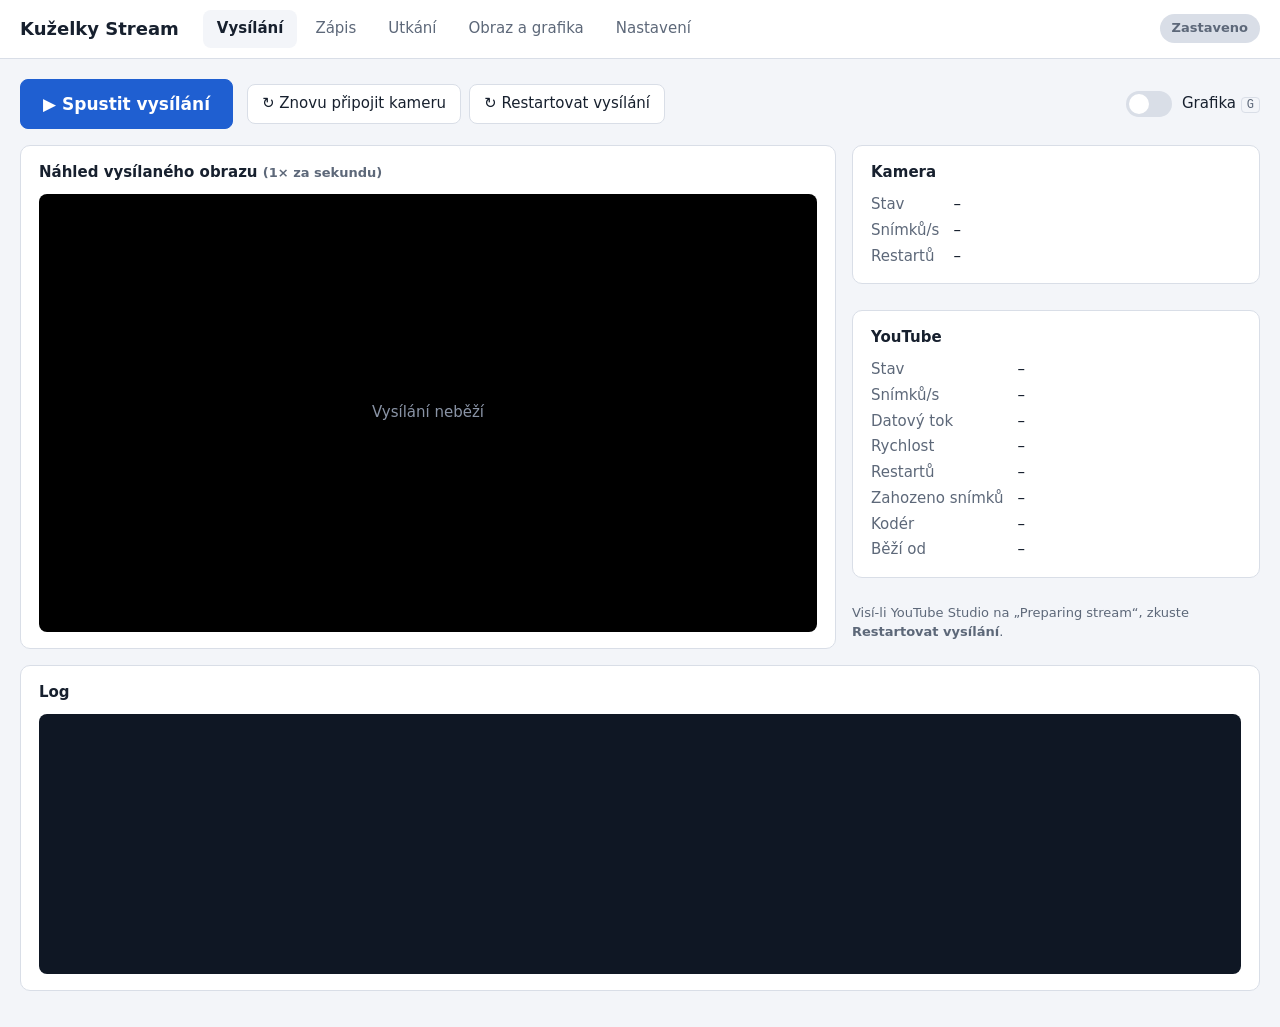
==== internal/web/static/index.html @ aa75dd11 "Mazání utkání a týmů, webkamera jako zdroj obrazu, verze 1.1.0 - Utkání: tlačítka Smazat u uložených" ====
<!doctype html>
<html lang="cs">
<head>
<meta charset="utf-8">
<meta name="viewport" content="width=device-width, initial-scale=1">
<title>Kuželky Stream</title>
<link rel="stylesheet" href="style.css">
</head>
<body>
<header class="top">
  <div class="brand">Kuželky Stream <span id="ver" class="small muted"></span></div>
  <nav class="tabs" role="tablist">
    <button role="tab" data-tab="vysilani" class="active">Vysílání</button>
    <button role="tab" data-tab="zapis">Zápis</button>
    <button role="tab" data-tab="utkani">Utkání</button>
    <button role="tab" data-tab="obraz">Obraz a grafika</button>
    <button role="tab" data-tab="nastaveni">Nastavení</button>
  </nav>
  <div id="pill" class="pill off">Zastaveno</div>
</header>

<main>
  <!-- ============================================================ VYSÍLÁNÍ -->
  <section id="tab-vysilani" class="tab active">
    <div class="controls">
      <button id="btnStart" class="big primary">▶ Spustit vysílání</button>
      <button id="btnStop" class="big danger" hidden>■ Zastavit vysílání</button>
      <div class="ctl-group">
        <button id="btnRestartCam" title="Znovu se připojí ke kameře. YouTube se nepřeruší, divák chvíli vidí náhradní obraz.">↻ Znovu připojit kameru</button>
        <button id="btnRestartOut" title="Ukončí a znovu naváže spojení s YouTube. Krátký výpadek.">↻ Restartovat vysílání</button>
      </div>
      <label class="switch" title="Klávesová zkratka: G">
        <input type="checkbox" id="chkOverlay">
        <span class="slider"></span>
        <span class="switch-label">Grafika <kbd>G</kbd></span>
      </label>
    </div>
    <div id="msg" class="msg" hidden></div>

    <div class="grid">
      <div class="card preview-card">
        <h2>Náhled vysílaného obrazu <span class="muted small">(1× za sekundu)</span></h2>
        <div class="preview">
          <img id="preview" alt="" hidden>
          <div id="previewEmpty" class="preview-empty">Vysílání neběží</div>
          <div id="slateBadge" class="slate-badge" hidden>Divák vidí náhradní obraz – kamera je nedostupná</div>
        </div>
      </div>
      <div class="stack">
        <div class="card">
          <h2>Kamera</h2>
          <dl class="kv">
            <dt>Stav</dt><dd id="camState">–</dd>
            <dt>Snímků/s</dt><dd id="camFps">–</dd>
            <dt>Restartů</dt><dd id="camRestarts">–</dd>
          </dl>
          <p id="camErr" class="err small" hidden></p>
        </div>
        <div class="card">
          <h2 id="outTitle">YouTube</h2>
          <dl class="kv">
            <dt>Stav</dt><dd id="outState">–</dd>
            <dt>Snímků/s</dt><dd id="outFps">–</dd>
            <dt>Datový tok</dt><dd id="outBitrate">–</dd>
            <dt>Rychlost</dt><dd id="outSpeed">–</dd>
            <dt>Restartů</dt><dd id="outRestarts">–</dd>
            <dt>Zahozeno snímků</dt><dd id="outDropped">–</dd>
            <dt>Kodér</dt><dd id="outEncoder">–</dd>
            <dt>Běží od</dt><dd id="outSince">–</dd>
          </dl>
          <p id="outErr" class="err small" hidden></p>
        </div>
        <div class="card" id="ytCard" hidden>
          <h2>Přenos na YouTube</h2>
          <p id="ytTitle" class="yt-title"></p>
          <div class="row actions">
            <a id="ytLink" target="_blank" rel="noopener"></a>
            <button type="button" id="btnCopyLink" class="small-btn">Kopírovat odkaz</button>
          </div>
          <dl class="kv">
            <dt>Stav přenosu</dt><dd id="ytLife">–</dd>
            <dt>Příjem videa</dt><dd id="ytHealth">–</dd>
            <dt>Viditelnost</dt><dd id="ytPrivacy">–</dd>
            <dt>Kanál</dt><dd id="ytChannel">–</dd>
          </dl>
          <ul id="ytIssues" class="err small" hidden></ul>
          <p id="ytErr" class="err small" hidden></p>
          <button type="button" id="btnEndBroadcast" class="danger-outline">Ukončit přenos utkání</button>
          <p class="hint small">Zastavení vysílání přenos neukončí – po novém spuštění pokračuje na stejné adrese.
            <b>Ukončit přenos utkání</b> ho na YouTube uzavře a další spuštění založí nový.</p>
        </div>
        <p class="hint small" id="keyHint">Visí-li YouTube Studio na „Preparing stream“, zkuste <b>Restartovat vysílání</b>.</p>
      </div>
    </div>

    <div class="card">
      <h2>Log</h2>
      <pre id="log" class="log"></pre>
    </div>
  </section>

  <!-- ============================================================ ZÁPIS / UTKÁNÍ (krok 3) -->
  <section id="tab-zapis" class="tab">
    <div id="zNoMatch" class="card placeholder" hidden>
      <h2>Není otevřené žádné utkání</h2>
      <p>Založte ho na záložce <a href="#utkani" data-goto="utkani">Utkání</a>.</p>
    </div>
    <div id="zMatch" hidden>
      <div class="scorehead card">
        <div class="sh-team" id="zHome"></div>
        <div class="sh-score"><span id="zPts"></span><small id="zPins"></small></div>
        <div class="sh-team right" id="zAway"></div>
      </div>

      <div class="controls">
        <div class="seg" id="zParts" role="group" aria-label="Část utkání"></div>
        <button id="btnUndo" title="Ctrl+Z">↶ Zpět</button>
        <span id="zCloud" class="small muted"></span>
        <label class="switch" title="Klávesová zkratka: G (mimo políčka)">
          <input type="checkbox" id="chkOverlay2">
          <span class="slider"></span>
          <span class="switch-label">Grafika</span>
        </label>
      </div>

      <div class="card">
        <h2>Co ukazuje grafika</h2>
        <div class="row actions">
          <div class="seg" id="zModes">
            <button data-mode="utkani">Lišta se skóre</button>
            <button data-mode="zprava">Lišta + zpráva</button>
            <button data-mode="vysledek">Tabulka všech soubojů</button>
          </div>
          <input id="zMessage" placeholder="Text zprávy, např. Přestávka" list="msgPresets">
          <datalist id="msgPresets">
            <option value="Přestávka"><option value="Rozcvičení"><option value="Konec 1. části">
            <option value="Konec 2. části"><option value="Konec utkání"><option value="Technická přestávka">
          </datalist>
          <button id="btnMsg">Zobrazit zprávu</button>
        </div>
      </div>

      <div id="zDuels"></div>
      <p class="hint small">Po každé dráze zapište součty hráčů (Enter skočí na další políčko). Sloupec <b>Průběžně</b>
        je nepovinný stav rozehrané dráhy – zobrazí se oranžově a po zapsání dráhy se sám smaže. Body se počítají samy.</p>

      <div class="card">
        <h2>Náhled grafiky</h2>
        <div class="preview gfx-preview"><img id="gfxPreview" alt=""></div>
      </div>
    </div>
  </section>

  <section id="tab-utkani" class="tab">
    <form id="matchForm" class="card" autocomplete="off">
      <h2 id="mfTitle">Nové utkání</h2>
      <div class="row">
        <label class="narrow">Datum <input type="date" name="datum"></label>
        <label>Soutěž <input name="soutez" placeholder="1. KLM"></label>
        <label class="narrow">Kolo <input name="kolo" placeholder="9"></label>
        <label>Místo <input name="misto"></label>
      </div>
      <datalist id="teamList"></datalist>
      <div class="teams">
        <fieldset>
          <legend>Domácí</legend>
          <label>Název týmu <input name="domaci.nazev" list="teamList" required></label>
          <label>Zkratka do grafiky <input name="domaci.zkratka" placeholder="např. Kutná Hora"></label>
        </fieldset>
        <fieldset>
          <legend>Hosté</legend>
          <label>Název týmu <input name="hoste.nazev" list="teamList" required></label>
          <label>Zkratka do grafiky <input name="hoste.zkratka"></label>
        </fieldset>
      </div>
      <table class="players">
        <thead><tr><th>Souboj</th><th>Část</th><th>Domácí hráč</th><th>Hostující hráč</th></tr></thead>
        <tbody id="mfPlayers"></tbody>
      </table>
      <p class="muted small">Pořadí řádků = pořadí soubojů. Výběrem známého týmu se doplní hráči z jeho poslední soupisky.</p>
      <div class="row actions">
        <button type="submit" class="primary" id="btnMatchSave">Založit utkání</button>
        <button type="button" id="btnMatchNew" hidden>Založit nové utkání</button>
        <button type="button" id="btnMatchClose" hidden>Zavřít utkání</button>
        <span id="mfMsg" class="small"></span>
      </div>
    </form>

    <div class="card">
      <h2>Uložená utkání</h2>
      <table class="saved"><tbody id="savedList"></tbody></table>
    </div>

    <div class="card">
      <h2>Uložené týmy</h2>
      <p class="muted small">Soupisky se ukládají samy z utkání a nabízejí se při zakládání dalšího.</p>
      <table class="saved"><tbody id="rosterList"></tbody></table>
    </div>
  </section>

  <!-- ============================================================ OBRAZ A GRAFIKA -->
  <section id="tab-obraz" class="tab">
    <div class="card">
      <h2>Výřez z kamery <span class="tag cam">restart kamery</span></h2>
      <p class="muted small">Obdélník přetáhněte myší, za rohy měníte velikost. Vpravo je výsledek tak, jak ho uvidí divák.</p>
      <div class="editor-grid">
        <div>
          <div class="stage" id="cropStage">
            <img id="snap" alt="Snímek z kamery" draggable="false">
            <div id="cropRect" class="crop-rect">
              <span class="h nw"></span><span class="h ne"></span><span class="h sw"></span><span class="h se"></span>
            </div>
            <div id="snapMsg" class="stage-msg">Načítám snímek z kamery…</div>
          </div>
          <div class="row actions">
            <button type="button" id="btnSnap">↻ Nový snímek</button>
            <button type="button" id="btnCropFull">Celý snímek</button>
            <label class="check"><input type="checkbox" id="cropLock"> Držet poměr 16:9</label>
            <label class="check"><input type="checkbox" id="cropRot"> Otočit o 180°</label>
            <label class="check"><input type="checkbox" id="cropMirror"> Zrcadlit</label>
          </div>
        </div>
        <div>
          <canvas id="cropResult" class="result" width="640" height="360"></canvas>
          <div class="row">
            <label>Když výřez není 16:9
              <select id="cropFit">
                <option value="orez">oříznout na 16:9</option>
                <option value="pruhy">doplnit černé pruhy</option>
                <option value="roztahnout">roztáhnout</option>
              </select></label>
          </div>
          <div class="row nums">
            <label>X % <input type="number" id="cropX" step="0.1" min="0" max="100"></label>
            <label>Y % <input type="number" id="cropY" step="0.1" min="0" max="100"></label>
            <label>Šířka % <input type="number" id="cropW" step="0.1" min="5" max="100"></label>
            <label>Výška % <input type="number" id="cropH" step="0.1" min="5" max="100"></label>
          </div>
          <p id="cropInfo" class="small muted"></p>
          <div class="row actions">
            <button type="button" class="primary" id="btnCropApply">Použít výřez</button>
            <button type="button" id="btnCropRevert">Zahodit změny</button>
            <span id="cropMsg" class="small"></span>
          </div>
        </div>
      </div>
    </div>

    <div class="card">
      <h2>Rozmístění grafiky <span class="tag live">hned, bez přerušení</span></h2>
      <p class="muted small">Lištu se skóre a zprávu přetáhněte myší. Velikost měníte kolečkem myši nad blokem nebo posuvníkem.
        Změny se ve vysílání projeví okamžitě. Uprostřed se blok přichytí.</p>
      <div class="stage layout-stage" id="layoutStage">
        <canvas id="layoutBg" width="1280" height="720"></canvas>
        <img id="blkBar" class="blk" data-blk="lista" alt="Lišta se skóre" draggable="false">
        <img id="blkMsg" class="blk" data-blk="zprava" alt="Zpráva" draggable="false">
        <div id="guideV" class="guide-v" hidden></div>
      </div>
      <div class="row nums">
        <label>Velikost lišty <input type="range" id="scaleBar" min="30" max="200" step="5"><span id="scaleBarV" class="small"></span></label>
        <label>Velikost zprávy <input type="range" id="scaleMsg" min="30" max="200" step="5"><span id="scaleMsgV" class="small"></span></label>
        <label>Neprůhlednost pozadí <input type="range" id="opacity" min="0" max="100" step="5"><span id="opacityV" class="small"></span></label>
      </div>
      <div class="row actions">
        <button type="button" id="btnLayoutDefault">Výchozí rozmístění</button>
        <select id="presetSel"><option value="">— předvolby —</option></select>
        <button type="button" id="btnPresetLoad">Načíst</button>
        <button type="button" id="btnPresetDel">Smazat</button>
        <input id="presetName" placeholder="Název, např. Kuželna Hradec">
        <button type="button" id="btnPresetSave">Uložit jako předvolbu</button>
        <span id="layoutMsg" class="small"></span>
      </div>
    </div>
  </section>

  <!-- ============================================================ NASTAVENÍ -->
  <section id="tab-nastaveni" class="tab">
    <form id="settings" autocomplete="off">
      <p class="muted">Vše se ukládá do souboru <code>config.json</code> vedle aplikace. Štítek u každé skupiny
        říká, co změna udělá s běžícím vysíláním.</p>

      <fieldset class="card">
        <legend>Kamera <span class="tag cam">restart kamery</span></legend>
        <label class="check"><input type="checkbox" name="kamera.testovaciZdroj"> Testovací obrazec místo kamery</label>
        <div class="row">
          <label>Zdroj obrazu <select name="kamera.zdroj" id="camSource">
            <option value="rtsp">IP kamera (RTSP)</option>
            <option value="webkamera">Webkamera (USB nebo vestavěná)</option>
          </select></label>
        </div>
        <div id="camWebcam" class="stack" hidden>
          <div class="row">
            <label>Webkamera <select name="kamera.webkamera" id="wcDev"></select></label>
            <label>Mikrofon <select name="kamera.mikrofon" id="wcMic"><option value="">bez zvuku</option></select></label>
          </div>
          <div class="row">
            <label class="narrow">Rozlišení <select name="kamera.rozliseniWebkamery" id="wcRes"><option value="">výchozí</option></select></label>
            <label class="narrow">Snímků za sekundu <select name="kamera.fpsWebkamery" id="wcFps">
              <option value="0">výchozí</option><option value="15">15</option><option value="25">25</option>
              <option value="30">30</option><option value="50">50</option><option value="60">60</option>
            </select></label>
          </div>
          <div class="row actions">
            <button type="button" id="btnWcRefresh">Znovu načíst zařízení</button>
            <span id="wcMsg" class="small muted"></span>
          </div>
          <p class="muted small">Webkameru může používat jen jeden program. Zavřete Teams, Zoom ap. Během vysílání nejde
            vyzkoušet ani nafotit pro výřez.</p>
        </div>
        <div id="camRtsp" class="stack">
        <div class="row">
          <label>Adresa (IP) <input name="kamera.host" placeholder="192.168.100.163"></label>
          <label class="narrow">Port <input name="kamera.port" type="number" min="1" max="65535"></label>
        </div>
        <div class="row">
          <label>Uživatel <input name="kamera.uzivatel"></label>
          <label>Heslo <input name="kamera.heslo" type="password" data-secret="hesloNastaveno"></label>
        </div>
        <div class="row">
          <label>Cesta streamu <input name="kamera.cesta" placeholder="h264Preview_01_main"></label>
          <label class="narrow">Přenos <select name="kamera.transport"><option>tcp</option><option>udp</option></select></label>
        </div>
        <label>Vlastní úplná URL <span class="muted small">(nepovinné, přebije údaje výše)</span>
          <input name="kamera.url" placeholder="rtsp://…"></label>
        </div>
        <div class="row actions">
          <button type="button" id="btnTestCam">Otestovat kameru</button>
          <span id="camTest" class="small"></span>
        </div>
      </fieldset>

      <fieldset class="card">
        <legend>YouTube <span class="tag out">restart vysílání</span></legend>
        <label class="narrow">Režim <select name="youtube.rezim" id="ytMode">
          <option value="api">Přes YouTube API (doporučeno)</option>
          <option value="klic">Ručně zadaný klíč streamu</option>
        </select></label>

        <div id="ytApi" class="subsection">
          <div class="row actions">
            <span id="ytLogin" class="small"></span>
            <button type="button" id="btnYtLogin">Přihlásit k YouTube</button>
            <button type="button" id="btnYtLogout">Odhlásit</button>
          </div>
          <div class="row">
            <label>Název přenosu <span class="muted small">({datum}, {cas} se doplní)</span>
              <input name="youtube.nazevPrenosu"></label>
            <label class="narrow">Viditelnost <select name="youtube.soukromi">
              <option value="public">Veřejné</option>
              <option value="unlisted">Neveřejné (jen s odkazem)</option>
              <option value="private">Soukromé</option>
            </select></label>
          </div>
          <details>
            <summary class="small">Přístup k API (Google Cloud) – vyplňuje se jednou</summary>
            <div class="row">
              <label>Client ID <input name="youtube.clientId"></label>
              <label>Client secret <input name="youtube.clientSecret" type="password" data-secret="secretNastaven"></label>
            </div>
            <p class="muted small">Po vyplnění klikněte na Uložit nastavení a pak na Přihlásit k YouTube.</p>
          </details>
        </div>

        <div id="ytKey" class="subsection">
          <label>Server <input name="youtube.server"></label>
          <label>Klíč streamu <input name="youtube.klic" type="password" data-secret="klicNastaven"></label>
          <p class="muted small">YouTube Studio → Vytvořit → Spustit živé vysílání → ikona Kopírovat u „Key“.
            Každé nové spuštění může mít na YouTube novou adresu.</p>
        </div>
      </fieldset>

      <fieldset class="card">
        <legend>Výstup <span class="tag out">restart vysílání</span></legend>
        <div class="row">
          <label>Cíl <select name="vystup.cil">
            <option value="youtube">YouTube</option>
            <option value="soubor">Soubor (test)</option>
            <option value="nic">Nikam (test výkonu)</option>
          </select></label>
          <label>Soubor <input name="vystup.souborCesta"></label>
        </div>
        <div class="row">
          <label>Rozlišení <span class="tag all">úplný restart</span>
            <select name="vystup.rozliseni">
              <option value="1280x720">1280 × 720 (720p)</option>
              <option value="1920x1080">1920 × 1080 (1080p)</option>
            </select></label>
          <label class="narrow">Snímků/s <span class="tag all">úplný restart</span>
            <select name="vystup.fps"><option>25</option><option>30</option></select></label>
          <label class="narrow">Datový tok videa (kb/s) <input name="vystup.datovyTokVideaKbps" type="number" min="500" max="20000" step="100"></label>
        </div>
        <div class="row">
          <label>Kodér <select name="vystup.koder">
            <option value="auto">Automaticky</option>
            <option value="h264_nvenc">NVIDIA (NVENC)</option>
            <option value="h264_qsv">Intel (Quick Sync)</option>
            <option value="h264_amf">AMD (AMF)</option>
            <option value="libx264">Procesor (x264)</option>
          </select></label>
          <label>Preset x264 <select name="vystup.presetX264">
            <option>ultrafast</option><option>superfast</option><option>veryfast</option><option>faster</option><option>fast</option>
          </select></label>
        </div>
        <label class="check"><input type="checkbox" name="vystup.hwDekodovani"> Hardwarové dekódování obrazu z kamery <span class="tag cam">restart kamery</span></label>
        <div class="row actions">
          <button type="button" id="btnTestEnc">Zjistit funkční kodéry</button>
          <span id="encTest" class="small"></span>
        </div>
      </fieldset>

      <fieldset class="card">
        <legend>Zvuk</legend>
        <div class="row">
          <label>Zdroj <span class="tag cam">restart kamery</span>
            <select name="zvuk.zdroj"><option value="kamera">Mikrofon kamery</option><option value="ticho">Ticho</option></select></label>
          <label class="narrow">Datový tok (kb/s) <span class="tag out">restart vysílání</span>
            <input name="zvuk.datovyTokKbps" type="number" min="32" max="320" step="32"></label>
        </div>
      </fieldset>

      <fieldset class="card">
        <legend>Grafika <span class="tag live">hned</span></legend>
        <label class="check"><input type="checkbox" name="grafika.grafikaPriStartu"> Zobrazit grafiku hned po spuštění aplikace</label>
      </fieldset>

      <fieldset class="card">
        <legend>Záloha a výsledky (Google Disk) <span class="tag live">hned</span></legend>
        <label class="check"><input type="checkbox" name="cloud.zalohaNaDisk"> Zálohovat utkání, soupisky a nastavení grafiky na Google Disk</label>
        <label class="check"><input type="checkbox" name="cloud.tabulkaVysledku"> Zapisovat výsledky do Google Tabulky (list Utkání a Hráči)</label>
        <p id="cloudState" class="small"></p>
        <div class="row actions">
          <button type="button" id="btnCloudLogin">Přihlásit Google Disk</button>
          <button type="button" id="btnCloudLogout" hidden>Odhlásit Disk</button>
          <button type="button" id="btnCloudSync">Synchronizovat teď</button>
          <a id="cloudFolder" target="_blank" rel="noopener" hidden>Otevřít složku na Disku</a>
          <a id="cloudSheet" target="_blank" rel="noopener" hidden>Otevřít tabulku výsledků</a>
          <button type="button" id="btnCloudGfx" title="Rozmístění grafiky, předvolby, výřez a pravidla">Obnovit nastavení grafiky z Disku</button>
        </div>
        <p class="muted small">Disk se přihlašuje zvlášť (Google nedovolí YouTube a Disk v jednom přihlášení), může to být
          i jiný účet než kanál. Aplikace vidí jen soubory, které sama vytvořila (složka „KuzelkyStream“).
          Na jiném notebooku se utkání a soupisky stáhnou samy. V Google Cloud musí být zapnuté
          <i>Google Drive API</i> a <i>Google Sheets API</i>; Client ID a secret se berou ze sekce YouTube.</p>
      </fieldset>

      <fieldset class="card">
        <legend>Pravidla soutěže <span class="tag live">hned</span></legend>
        <div class="row">
          <label class="narrow">Hráčů v týmu <input name="pravidla.hracuNaTym" type="number" min="1" max="12"></label>
          <label class="narrow">Drah <input name="pravidla.drah" type="number" min="1" max="8"></label>
          <label class="narrow">Soubojů najednou (v části) <input name="pravidla.soubojuNaCast" type="number" min="1" max="12"></label>
          <label class="narrow">Max. kuželek na dráhu <input name="pravidla.maxKuzelekNaDrahu" type="number" min="1"></label>
        </div>
        <div class="row">
          <label class="narrow">Setový bod za výhru na dráze <input name="pravidla.sbVyhra" type="number" step="0.5" min="0"></label>
          <label class="narrow">… za remízu na dráze <input name="pravidla.sbRemiza" type="number" step="0.5" min="0"></label>
          <label class="narrow">Bodů za vyhraný souboj <input name="pravidla.bodSouboj" type="number" step="0.5" min="0"></label>
          <label class="narrow">Bodů za vyšší součet týmu <input name="pravidla.bodyZaCelkem" type="number" step="0.5" min="0"></label>
        </div>
        <label class="check"><input type="checkbox" name="pravidla.remizaSoubojeRozhodujeKuzelky"> Při rovnosti setových bodů rozhoduje souboj vyšší počet kuželek</label>
        <p class="muted small">Výchozí = 1. KLM: 6 hráčů, 4 dráhy, 2 souboje najednou, souboj 1 bod, celkový součet 2 body (celkem 8).
          Změna počtu hráčů nebo drah upraví i otevřené utkání.</p>
      </fieldset>

      <fieldset class="card">
        <legend>Aplikace <span class="tag">po novém spuštění aplikace</span></legend>
        <div class="row">
          <label class="narrow">Port webového rozhraní <input name="aplikace.port" type="number" min="1" max="65535"></label>
          <label class="check"><input type="checkbox" name="aplikace.otevritProhlizec"> Otevřít prohlížeč při spuštění</label>
        </div>
      </fieldset>

      <div class="savebar">
        <button type="submit" class="primary">Uložit nastavení</button>
        <button type="button" id="btnRevert">Zahodit změny</button>
        <button type="button" id="btnReload" title="Použije config.json, pokud jste ho upravili ručně">Načíst znovu ze souboru</button>
        <span id="saveMsg" class="small"></span>
      </div>
    </form>
  </section>
</main>
<script src="app.js"></script>
<script src="match.js"></script>
<script src="editor.js"></script>
</body>
</html>
---- internal/web/static/style.css ----
:root {
  --bg: #f3f5f9;
  --panel: #ffffff;
  --text: #17202e;
  --muted: #5d6879;
  --border: #d9dee7;
  --accent: #1f5fd1;
  --accent-text: #ffffff;
  --ok: #1d8a4e;
  --warn: #b7791f;
  --bad: #c53030;
  --tag-cam: #e7efff;
  --tag-out: #fff1dc;
  --tag-all: #fde3e3;
  --tag-live: #dff5e8;
  --tag-text: #2b3443;
  --log-bg: #0f1724;
  --log-text: #d4dbe6;
  --radius: 10px;
}
@media (prefers-color-scheme: dark) {
  :root {
    --bg: #0f141c;
    --panel: #18202c;
    --text: #e6ebf2;
    --muted: #96a2b4;
    --border: #2b3646;
    --accent: #4d8bf5;
    --ok: #3fbf7a;
    --warn: #e0a640;
    --bad: #f06a6a;
    --tag-cam: #1f3157;
    --tag-out: #4a3618;
    --tag-all: #552222;
    --tag-live: #1c4a32;
    --tag-text: #e6ebf2;
    --log-bg: #0a0f16;
  }
}

* { box-sizing: border-box; }
[hidden] { display: none !important; }
body {
  margin: 0;
  background: var(--bg);
  color: var(--text);
  font: 15px/1.45 "Segoe UI", system-ui, sans-serif;
}
button, input, select { font: inherit; color: inherit; }

.top {
  display: flex; align-items: center; gap: 24px;
  padding: 10px 20px;
  background: var(--panel);
  border-bottom: 1px solid var(--border);
  position: sticky; top: 0; z-index: 5;
}
.brand { font-weight: 700; font-size: 18px; }
.tabs { display: flex; gap: 4px; flex: 1; }
.tabs button {
  border: 0; background: none; padding: 8px 14px; border-radius: 8px; cursor: pointer; color: var(--muted);
}
.tabs button:hover { background: var(--bg); }
.tabs button.active { background: var(--bg); color: var(--text); font-weight: 600; }

.pill { padding: 5px 12px; border-radius: 999px; font-weight: 600; font-size: 13px; white-space: nowrap; }
.pill.off { background: var(--border); color: var(--muted); }
.pill.live { background: var(--ok); color: #fff; }
.pill.warn { background: var(--warn); color: #fff; }

main { max-width: 1280px; margin: 0 auto; padding: 20px; }
.tab { display: none; }
.tab.active { display: block; }

.card {
  background: var(--panel);
  border: 1px solid var(--border);
  border-radius: var(--radius);
  padding: 16px 18px;
  margin-bottom: 16px;
}
.card h2 { font-size: 15px; margin: 0 0 10px; }
.muted { color: var(--muted); }
.small { font-size: 13px; }
.err { color: var(--bad); margin: 8px 0 0; word-break: break-word; }
.hint { color: var(--muted); margin: 0; }

button {
  border: 1px solid var(--border); background: var(--panel); border-radius: 8px;
  padding: 8px 14px; cursor: pointer;
}
button:hover:not(:disabled) { border-color: var(--accent); }
button:disabled { opacity: .5; cursor: default; }
button.primary { background: var(--accent); border-color: var(--accent); color: var(--accent-text); }
button.danger { background: var(--bad); border-color: var(--bad); color: #fff; }
button.big { font-size: 17px; padding: 12px 22px; font-weight: 600; }

.controls { display: flex; flex-wrap: wrap; gap: 14px; align-items: center; margin-bottom: 16px; }
.ctl-group { display: flex; gap: 8px; flex-wrap: wrap; }

.switch {
  display: inline-flex; flex-direction: row; flex: 0 0 auto; min-width: 0;
  align-items: center; gap: 10px; cursor: pointer; margin-left: auto;
}
.switch input { display: none; }
.slider { width: 46px; height: 26px; border-radius: 999px; background: var(--border); position: relative; transition: .15s; }
.slider::after {
  content: ""; position: absolute; top: 3px; left: 3px; width: 20px; height: 20px; border-radius: 50%;
  background: #fff; transition: .15s;
}
.switch input:checked + .slider { background: var(--ok); }
.switch input:checked + .slider::after { left: 23px; }
kbd { border: 1px solid var(--border); border-radius: 4px; padding: 0 5px; font-size: 12px; color: var(--muted); }

.msg { padding: 10px 14px; border-radius: 8px; margin-bottom: 16px; }
.msg.bad { background: var(--tag-all); }
.msg.ok { background: var(--tag-live); }

.grid { display: grid; grid-template-columns: minmax(0, 2fr) minmax(280px, 1fr); gap: 16px; }
.stack { display: flex; flex-direction: column; gap: 0; }
@media (max-width: 900px) { .grid { grid-template-columns: 1fr; } }

.preview { position: relative; aspect-ratio: 16 / 9; background: #000; border-radius: 8px; overflow: hidden; }
.preview img { width: 100%; height: 100%; object-fit: contain; display: block; }
.preview-empty { position: absolute; inset: 0; display: grid; place-items: center; color: #8a94a6; }
.slate-badge {
  position: absolute; top: 10px; left: 10px; right: 10px; padding: 6px 10px; border-radius: 6px;
  background: var(--warn); color: #fff; font-weight: 600; font-size: 13px; text-align: center;
}

.kv { display: grid; grid-template-columns: auto 1fr; gap: 4px 14px; margin: 0; }
.kv dt { color: var(--muted); }
.kv dd { margin: 0; font-variant-numeric: tabular-nums; }
.state-bezi { color: var(--ok); font-weight: 600; }
.state-obnovuji, .state-spoustim { color: var(--warn); font-weight: 600; }

.log {
  background: var(--log-bg); color: var(--log-text); border-radius: 8px; padding: 10px 12px;
  height: 260px; overflow: auto; margin: 0; font: 12px/1.5 Consolas, "Cascadia Mono", monospace;
  white-space: pre-wrap; word-break: break-all;
}

.placeholder p { color: var(--muted); margin: 0; }

/* editors */
.editor-grid { display: grid; grid-template-columns: minmax(0, 1.25fr) minmax(0, 1fr); gap: 18px; }
@media (max-width: 1000px) { .editor-grid { grid-template-columns: 1fr; } }
.stage { position: relative; background: #000; border-radius: 8px; overflow: hidden; user-select: none; touch-action: none; }
.stage img#snap { display: block; width: 100%; }
.stage-msg { position: absolute; inset: 0; display: grid; place-items: center; color: #9aa6b8; text-align: center; padding: 20px; }
.crop-rect {
  position: absolute; border: 2px solid #e6b41e; cursor: move;
  box-shadow: 0 0 0 9999px rgba(0, 0, 0, .55);
}
.crop-rect .h { position: absolute; width: 14px; height: 14px; background: #e6b41e; border-radius: 2px; }
.crop-rect .nw { left: -8px; top: -8px; cursor: nwse-resize; }
.crop-rect .ne { right: -8px; top: -8px; cursor: nesw-resize; }
.crop-rect .sw { left: -8px; bottom: -8px; cursor: nesw-resize; }
.crop-rect .se { right: -8px; bottom: -8px; cursor: nwse-resize; }
canvas.result { width: 100%; aspect-ratio: 16 / 9; background: #000; border-radius: 8px; display: block; margin-bottom: 10px; }
.row.nums label { min-width: 110px; }
.row label.check { flex: 0 0 auto; white-space: nowrap; }
.layout-stage { aspect-ratio: 16 / 9; }
.layout-stage canvas { position: absolute; inset: 0; width: 100%; height: 100%; }
.blk { position: absolute; cursor: grab; outline: 1px dashed rgba(230, 180, 30, .7); }
.blk.dragging { cursor: grabbing; outline: 2px solid #e6b41e; }
.guide-v { position: absolute; top: 0; bottom: 0; left: 50%; width: 0; border-left: 1px dashed #e6b41e; }
#presetName { min-width: 220px; }

/* scoring */
.scorehead { display: grid; grid-template-columns: 1fr auto 1fr; align-items: center; gap: 20px; }
.sh-team { font-size: 24px; font-weight: 700; }
.sh-team.right { text-align: right; }
.sh-score { text-align: center; background: #e6b41e; color: #0c1630; border-radius: 10px; padding: 6px 22px; }
.sh-score span { display: block; font-size: 34px; font-weight: 800; line-height: 1.1; }
.sh-score small { font-size: 13px; font-weight: 600; }
.seg { display: inline-flex; border: 1px solid var(--border); border-radius: 8px; overflow: hidden; }
.seg button { border: 0; border-radius: 0; border-right: 1px solid var(--border); }
.seg button:last-child { border-right: 0; }
.seg button.on { background: var(--accent); color: var(--accent-text); }
.seg button.done::after { content: " ✓"; }
#zMessage { min-width: 260px; }
.duel { padding: 12px 14px; }
.duel h3 { margin: 0 0 8px; font-size: 14px; color: var(--muted); font-weight: 600; }
.duel table { width: 100%; border-collapse: collapse; font-variant-numeric: tabular-nums; }
.duel th { font-size: 12px; color: var(--muted); font-weight: 600; text-align: center; padding: 2px 4px; }
.duel th.name { text-align: left; }
.duel td { padding: 3px 4px; text-align: center; }
.duel td.name { text-align: left; font-weight: 600; width: 26%; }
.duel input.pin { width: 72px; text-align: center; font-size: 18px; padding: 6px 4px; }
.duel input.pin.live { border-color: #e6b41e; }
.duel input.pin.warn { background: var(--tag-out); }
.duel input.pin.err { outline: 2px solid var(--bad); }
.duel td.sum { font-size: 20px; font-weight: 700; width: 70px; }
.duel td.sb, .duel td.pts { width: 54px; color: var(--muted); }
.duel td.pts.win { color: var(--ok); font-weight: 700; }
.gfx-preview { background: repeating-conic-gradient(#2a3444 0% 25%, #1c2433 0% 50%) 50% / 24px 24px; }
.teams { display: grid; grid-template-columns: 1fr 1fr; gap: 14px; }
.teams fieldset { border: 1px solid var(--border); border-radius: 8px; padding: 10px 12px; display: flex; flex-direction: column; gap: 8px; }
table.players { width: 100%; border-collapse: collapse; margin-top: 12px; }
table.players th { text-align: left; font-size: 12px; color: var(--muted); padding: 4px; }
table.players td { padding: 3px 4px; }
table.players td:first-child, table.players td:nth-child(2) { width: 60px; color: var(--muted); }
table.players input { width: 100%; }
table.saved { width: 100%; border-collapse: collapse; }
table.saved td { padding: 6px 4px; border-bottom: 1px solid var(--border); }
table.saved td:last-child { text-align: right; }
table.saved td:last-child button { margin-left: 6px; }
button.del { color: var(--bad); }
@media (max-width: 700px) { .teams { grid-template-columns: 1fr; } }

.yt-title { font-weight: 600; margin: 0 0 6px; }
#ytLink { word-break: break-all; color: var(--accent); }
.small-btn { padding: 4px 10px; font-size: 13px; }
.danger-outline { border-color: var(--bad); color: var(--bad); margin-top: 12px; }
#ytIssues { padding-left: 18px; }
.subsection { display: flex; flex-direction: column; gap: 10px; }
details summary { cursor: pointer; color: var(--muted); margin: 4px 0; }
details[open] summary { margin-bottom: 10px; }

/* settings */
fieldset.card { display: flex; flex-direction: column; gap: 10px; }
.stack { display: flex; flex-direction: column; gap: 10px; }
legend { font-weight: 600; padding: 0 6px; margin-left: -6px; }
label { display: flex; flex-direction: column; gap: 4px; flex: 1; min-width: 180px; }
label.narrow { flex: 0 1 200px; min-width: 120px; }
label.check { flex-direction: row; align-items: center; gap: 8px; min-width: 0; }
.row { display: flex; gap: 14px; flex-wrap: wrap; align-items: flex-end; }
.row.actions { align-items: center; }
input, select {
  padding: 7px 10px; border: 1px solid var(--border); border-radius: 7px; background: var(--bg);
}
input:focus, select:focus { outline: 2px solid var(--accent); outline-offset: -1px; }
input[type=checkbox] { width: 18px; height: 18px; }
.tag {
  display: inline-block; font-size: 11px; font-weight: 600; padding: 1px 7px; border-radius: 999px;
  background: var(--border); color: var(--tag-text); vertical-align: middle; margin-left: 4px;
}
label > .tag, label > .muted { align-self: flex-start; margin-left: 0; }
.tag.cam { background: var(--tag-cam); }
.tag.out { background: var(--tag-out); }
.tag.all { background: var(--tag-all); }
.tag.live { background: var(--tag-live); }
.savebar {
  position: sticky; bottom: 0; display: flex; gap: 10px; align-items: center; flex-wrap: wrap;
  padding: 12px 0; background: var(--bg); border-top: 1px solid var(--border);
}
.ok-text { color: var(--ok); }
.bad-text { color: var(--bad); }
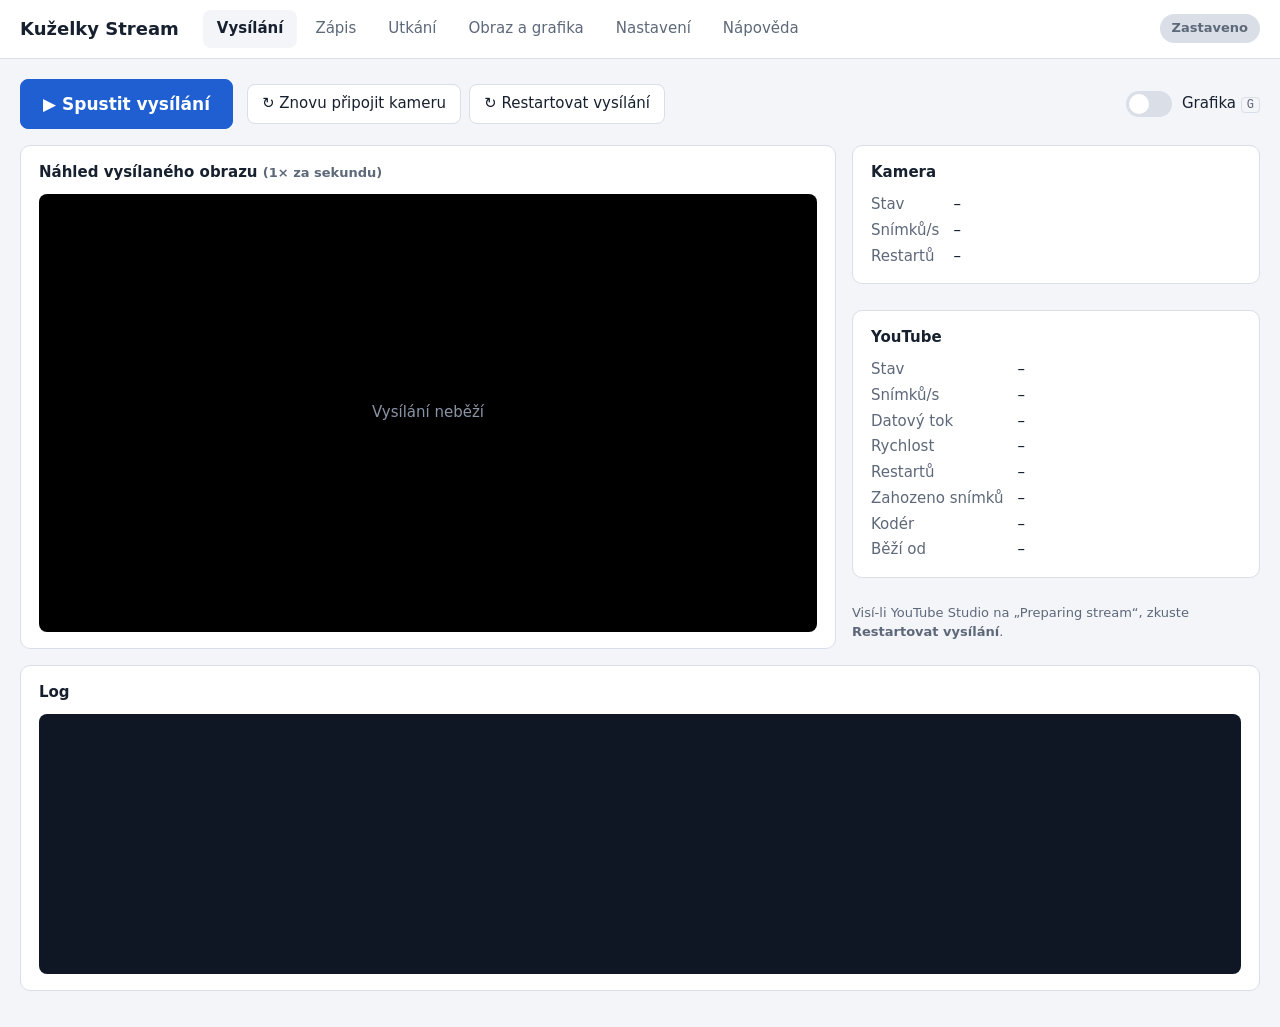
==== commit 429870d7: "Sdílené nastavení přes Disk, automatické aktualizace, Nápověda, verze 1.5.0 - Celé nastavení (kamera" ====
--- a/internal/web/static/index.html
+++ b/internal/web/static/index.html
@@ -4,6 +4,7 @@
 <meta charset="utf-8">
 <meta name="viewport" content="width=device-width, initial-scale=1">
 <title>Kuželky Stream</title>
+<link rel="icon" type="image/png" href="ikona.png">
 <link rel="stylesheet" href="style.css">
 </head>
 <body>
@@ -15,6 +16,7 @@
     <button role="tab" data-tab="utkani">Utkání</button>
     <button role="tab" data-tab="obraz">Obraz a grafika</button>
     <button role="tab" data-tab="nastaveni">Nastavení</button>
+    <button role="tab" data-tab="napoveda">Nápověda</button>
   </nav>
   <div id="pill" class="pill off">Zastaveno</div>
 </header>
@@ -25,6 +27,8 @@
     <div class="controls">
       <button id="btnStart" class="big primary">▶ Spustit vysílání</button>
       <button id="btnStop" class="big danger" hidden>■ Zastavit vysílání</button>
+      <button id="btnInterrupt" class="big interrupt" hidden
+        title="Grafika ukáže celou tabulku výsledků s nápisem Utkání přerušeno. Dalším kliknutím se vrátí, jak byla.">⏸ Přerušit utkání</button>
       <div class="ctl-group">
         <button id="btnRestartCam" title="Znovu se připojí ke kameře. YouTube se nepřeruší, divák chvíli vidí náhradní obraz.">↻ Znovu připojit kameru</button>
         <button id="btnRestartOut" title="Ukončí a znovu naváže spojení s YouTube. Krátký výpadek.">↻ Restartovat vysílání</button>
@@ -36,6 +40,15 @@
       </label>
     </div>
     <div id="msg" class="msg" hidden></div>
+    <div id="firstRun" class="card first-run" hidden>
+      <h2>Vítejte na novém počítači</h2>
+      <p>Přihlaste Google účet oddílu. Nastavení kamery, YouTube kanál, grafika, pravidla i uložená utkání
+        se pak načtou samy – nic dalšího se nevyplňuje.</p>
+      <div class="row actions">
+        <button type="button" id="btnFirstLogin" class="big primary">Přihlásit Google účet oddílu</button>
+        <span id="firstRunMsg" class="small"></span>
+      </div>
+    </div>
 
     <div class="grid">
       <div class="card preview-card">
@@ -115,7 +128,9 @@
       <div class="controls">
         <div class="seg" id="zParts" role="group" aria-label="Část utkání"></div>
         <button id="btnUndo" title="Ctrl+Z">↶ Zpět</button>
+        <button id="btnInterrupt2" class="interrupt">⏸ Přerušit utkání</button>
         <span id="zCloud" class="small muted"></span>
+        <span id="zCka" class="small muted" hidden></span>
         <label class="switch" title="Klávesová zkratka: G (mimo políčka)">
           <input type="checkbox" id="chkOverlay2">
           <span class="slider"></span>
@@ -142,7 +157,29 @@
 
       <div id="zDuels"></div>
       <p class="hint small">Po každé dráze zapište součty hráčů (Enter skočí na další políčko). Sloupec <b>Průběžně</b>
-        je nepovinný stav rozehrané dráhy – zobrazí se oranžově a po zapsání dráhy se sám smaže. Body se počítají samy.</p>
+        je nepovinný stav rozehrané dráhy – zobrazí se oranžově a po zapsání dráhy se sám smaže. Body se počítají samy.
+        Kliknutím na jméno hráče zapíšete <b>střídání</b> nebo že hráč <b>nenastoupil</b>.</p>
+
+      <dialog id="plDlg" class="card">
+        <form method="dialog" id="plForm">
+          <h2 id="plTitle">Hráč</h2>
+          <fieldset class="stack">
+            <legend>Střídání <span class="muted small">(SŘ čl. 12 – střídající pokračuje tam, kde vystřídaný skončil)</span></legend>
+            <div class="row">
+              <label>Střídající hráč <input name="jmeno" list="plNames" placeholder="jméno a příjmení"></label>
+              <label class="narrow">Od hodu <input name="odHodu" type="number" min="1"></label>
+            </div>
+            <datalist id="plNames"></datalist>
+          </fieldset>
+          <label class="check"><input type="checkbox" name="nenastoupil"> Místo v sestavě je prázdné – hráč nenastoupil (počítá se 0 kuželek)</label>
+          <p id="plMsg" class="small bad-text"></p>
+          <div class="row actions">
+            <button value="save" class="primary">Uložit</button>
+            <button value="clear" type="submit" id="plClear">Zrušit střídání</button>
+            <button value="cancel" formnovalidate>Zavřít</button>
+          </div>
+        </form>
+      </dialog>
 
       <div class="card">
         <h2>Náhled grafiky</h2>
@@ -152,6 +189,26 @@
   </section>
 
   <section id="tab-utkani" class="tab">
+    <div class="card" id="ckaCard">
+      <h2>Výsledky z výsledkového servisu ČKA</h2>
+      <p class="muted small">Domácí oddíl musí výsledky během utkání průběžně zapisovat do
+        <a href="https://vysledky.kuzelky.cz" target="_blank" rel="noopener">vysledky.kuzelky.cz</a>. Vložte odkaz na zápas
+        a aplikace odtud převezme sestavy, střídání a výsledky (plné, dorážka, chyby) a bude je pravidelně načítat –
+        nic se nemusí zapisovat dvakrát. Rozehraný úsek se ukazuje jako průběžný stav.</p>
+      <div class="row actions">
+        <label>Odkaz na zápas <input id="ckaUrl" placeholder="https://vysledky.kuzelky.cz/detail-zapasu/…"></label>
+        <button type="button" id="btnCkaNew" class="primary">Založit utkání z odkazu</button>
+        <button type="button" id="btnCkaLink" hidden>Propojit s otevřeným utkáním</button>
+      </div>
+      <div id="ckaLinked" class="row actions" hidden>
+        <label class="check"><input type="checkbox" id="ckaAuto"> <span id="ckaAutoLabel">Načítat výsledky automaticky</span></label>
+        <button type="button" id="btnCkaNow">Načíst teď</button>
+        <button type="button" id="btnCkaUnlink">Zrušit propojení</button>
+        <span id="ckaStatus" class="small"></span>
+      </div>
+      <p id="ckaMsg" class="small"></p>
+    </div>
+
     <form id="matchForm" class="card" autocomplete="off">
       <h2 id="mfTitle">Nové utkání</h2>
       <div class="row">
@@ -434,7 +491,7 @@
           <button type="button" id="btnCloudSync">Synchronizovat teď</button>
           <a id="cloudFolder" target="_blank" rel="noopener" hidden>Otevřít složku na Disku</a>
           <a id="cloudSheet" target="_blank" rel="noopener" hidden>Otevřít tabulku výsledků</a>
-          <button type="button" id="btnCloudGfx" title="Rozmístění grafiky, předvolby, výřez a pravidla">Obnovit nastavení grafiky z Disku</button>
+          <button type="button" id="btnCloudGfx" title="Kamera, YouTube, grafika, výřez a pravidla – jak je uložil poslední počítač">Načíst nastavení z Disku</button>
         </div>
         <p class="muted small">Disk se přihlašuje zvlášť (Google nedovolí YouTube a Disk v jednom přihlášení), může to být
           i jiný účet než kanál. Aplikace vidí jen soubory, které sama vytvořila (složka „KuzelkyStream“).
@@ -446,9 +503,12 @@
         <legend>Pravidla soutěže <span class="tag live">hned</span></legend>
         <div class="row">
           <label class="narrow">Hráčů v týmu <input name="pravidla.hracuNaTym" type="number" min="1" max="12"></label>
-          <label class="narrow">Drah <input name="pravidla.drah" type="number" min="1" max="8"></label>
+          <label class="narrow">Úseků (drah) na hráče <input name="pravidla.drah" type="number" min="1" max="8"></label>
           <label class="narrow">Soubojů najednou (v části) <input name="pravidla.soubojuNaCast" type="number" min="1" max="12"></label>
           <label class="narrow">Max. kuželek na dráhu <input name="pravidla.maxKuzelekNaDrahu" type="number" min="1"></label>
+          <label class="narrow">Načítat výsledky ČKA každých (s) <input name="aplikace.intervalNacitaniVysledkuS" type="number" min="30" max="900"></label>
+          <label class="narrow">Hodů na úsek <input name="pravidla.hoduNaUsek" type="number" min="1" max="200"></label>
+          <label class="narrow">Střídání na družstvo <input name="pravidla.stridaniNaTym" type="number" min="0" max="12"></label>
         </div>
         <div class="row">
           <label class="narrow">Setový bod za výhru na dráze <input name="pravidla.sbVyhra" type="number" step="0.5" min="0"></label>
@@ -457,6 +517,21 @@
           <label class="narrow">Bodů za vyšší součet týmu <input name="pravidla.bodyZaCelkem" type="number" step="0.5" min="0"></label>
         </div>
         <label class="check"><input type="checkbox" name="pravidla.remizaSoubojeRozhodujeKuzelky"> Při rovnosti setových bodů rozhoduje souboj vyšší počet kuželek</label>
+        <label class="check"><input type="checkbox" name="pravidla.podrobnyZapis"> Podrobný zápis: u každého úseku plné, dorážka a chyby (jako oficiální zápis ČKA)</label>
+        <div class="row">
+          <label>Rozpis drah <select id="lanePreset">
+            <option value="">nezobrazovat</option>
+            <option value="dvojice">každý souboj střídá své 2 dráhy (1–2, 3–4)</option>
+            <option value="rotace">přes všechny dráhy podle STP (1–2–4–3, 2–1–3–4, …)</option>
+            <option value="vlastni">vlastní</option>
+          </select></label>
+        </div>
+        <table class="laneplan" id="lanePlanTable" hidden>
+          <thead><tr><th></th><th>Domácí hráč – dráhy po úsecích</th><th>Hostující hráč – dráhy po úsecích</th></tr></thead>
+          <tbody id="lanePlan"></tbody>
+        </table>
+        <p class="muted small">Na které dráze hraje hráč který úsek. Čísla drah oddělte mezerou, např. „1 2 1 2“.
+          V Zápisu se u každého políčka ukáže, ze které dráhy výsledek opsat. Na počítání bodů nemá vliv.</p>
         <p class="muted small">Výchozí = 1. KLM: 6 hráčů, 4 dráhy, 2 souboje najednou, souboj 1 bod, celkový součet 2 body (celkem 8).
           Změna počtu hráčů nebo drah upraví i otevřené utkání.</p>
       </fieldset>
@@ -476,6 +551,150 @@
         <span id="saveMsg" class="small"></span>
       </div>
     </form>
+  </section>
+  <!-- ============================================================ NÁPOVĚDA -->
+  <section id="tab-napoveda" class="tab help">
+    <div class="card help-toc">
+      <h2>Nápověda</h2>
+      <p>Kuželky Stream vysílá obraz z kamery v kuželně na YouTube a přidává do něj grafiku se skóre utkání.</p>
+      <ol>
+        <li><a href="#h-start">Spuštění a nový počítač</a></li>
+        <li><a href="#h-utkani">Průběh utkání</a></li>
+        <li><a href="#h-zapis">Zápis výsledků</a></li>
+        <li><a href="#h-youtube">Vysílání na YouTube</a></li>
+        <li><a href="#h-problem">Když něco nejde</a></li>
+        <li><a href="#h-sprava">Pro správce – nastavení</a></li>
+        <li><a href="#h-about">O aplikaci</a></li>
+      </ol>
+    </div>
+
+    <div class="card" id="h-start">
+      <h2>1. Spuštění a nový počítač</h2>
+      <ul>
+        <li>Aplikace se neinstaluje. Složku <b>KuzelkyStream</b> rozbalte kamkoli (plocha, Dokumenty) a spusťte
+          <b>KuzelkyStream.exe</b>. Při prvním spuštění může Windows ukázat „Systém Windows ochránil váš počítač“ –
+          klikněte na <i>Další informace → Přesto spustit</i>.</li>
+        <li>Vedle hodin se objeví ikona kuželky: <b>šedá</b> = nevysílá se, <b>červená</b> = vysílá se,
+          <b>oranžová</b> = obnovuje se spojení nebo je kamera nedostupná. Levé kliknutí otevře ovládání,
+          pravé kliknutí → <i>Ukončit</i>.</li>
+        <li><b>Nový počítač:</b> na záložce Vysílání klikněte na <b>Přihlásit Google účet oddílu</b>. Nastavení
+          kamery, YouTube kanál, grafika, pravidla i uložená utkání se pak načtou samy z Google Disku oddílu.
+          Nic dalšího se nevyplňuje.</li>
+        <li><b>Aktualizace jsou automatické:</b> při každém spuštění si aplikace zkontroluje novou verzi, sama se
+          aktualizuje a znovu spustí. Během vysílání se nikdy neaktualizuje.</li>
+        <li>Notebook musí být ve stejné síti jako kamera a mít internet. Během vysílání sám neusne.</li>
+        <li>Nová verze ke stažení je vždy na
+          <a href="https://github.com/karbobrak/kuzelky-stream/releases/latest" target="_blank" rel="noopener">github.com/karbobrak/kuzelky-stream/releases</a>.</li>
+      </ul>
+    </div>
+
+    <div class="card" id="h-utkani">
+      <h2>2. Průběh utkání</h2>
+      <ol>
+        <li><b>Založte utkání</b> na záložce <a href="#utkani" data-goto="utkani">Utkání</a> – <b>ještě před spuštěním
+          vysílání</b>, aby se podle něj pojmenoval přenos na YouTube.
+          <ul>
+            <li><b>Nejjednodušší:</b> vložte odkaz na zápas z
+              <a href="https://vysledky.kuzelky.cz" target="_blank" rel="noopener">vysledky.kuzelky.cz</a> a klikněte
+              <b>Založit utkání z odkazu</b>. Sestavy, střídání a výsledky se pak načítají samy z oficiálního zápisu,
+              který domácí oddíl během utkání vyplňuje. Nic se nemusí zapisovat dvakrát.</li>
+            <li><b>Ručně:</b> vyplňte družstva a hráče (pořadí řádků = pořadí soubojů) → Založit utkání.
+              Známá družstva se nabízejí a jejich hráči se doplní sami.</li>
+          </ul></li>
+        <li><b>Spusťte vysílání</b> na záložce <a href="#vysilani" data-goto="vysilani">Vysílání</a>. V kartě
+          „Přenos na YouTube“ je odkaz pro diváky (tlačítko Kopírovat odkaz). Do minuty by měl být stav <b>● ŽIVĚ</b>.</li>
+        <li>Během utkání zapisujte výsledky (pokud se nenačítají z webu) – viz <a href="#h-zapis">Zápis</a>.</li>
+        <li><b>Přerušení</b> (porucha dráhy apod.): na Vysílání tlačítko <b>⏸ Přerušit utkání</b>. Grafika ukáže
+          celou tabulku s nápisem „Utkání přerušeno“. Tlačítko <b>▶ Pokračovat v utkání</b> vrátí grafiku, jak byla.</li>
+        <li><b>Po utkání:</b> Vysílání → <b>Ukončit přenos utkání</b>. Video na YouTube se uzavře jako záznam.
+          Pouhé „Zastavit vysílání“ přenos neukončí – po novém spuštění pokračuje na stejné adrese.</li>
+      </ol>
+    </div>
+
+    <div class="card" id="h-zapis">
+      <h2>3. Zápis výsledků</h2>
+      <ul>
+        <li>Vyberte <b>část</b> utkání (1, 2, 3). Při načítání z webu se přepíná sama.</li>
+        <li>Po každém úseku zapište součty hráčů, <b>Enter</b> skočí na další políčko. Šedé „dr. 3“ v prázdném
+          políčku říká, ze které dráhy výsledek opsat (nastavuje se v Rozpisu drah).</li>
+        <li>Sloupec <b>Průběžně</b> je nepovinný stav rozehraného úseku – v grafice je oranžově a po zapsání úseku
+          se sám smaže. Body a setové body se počítají samy.</li>
+        <li><b>Střídání</b> nebo hráč, který <b>nenastoupil</b>: klikněte na jméno hráče. U střídání vyplňte
+          jméno střídajícího a od kterého hodu hraje (nejvýš 2 střídání na družstvo). Nenastoupivší hráč má 0 kuželek.</li>
+        <li><b>Podrobný zápis</b> (zapíná se v Nastavení → Pravidla): u každého úseku se píše plné, dorážka a chyby
+          jako v oficiálním zápisu ČKA.</li>
+        <li>Překlep: tlačítko <b>Zpět</b> nebo <b>Ctrl+Z</b>.</li>
+        <li>Co ukazuje grafika: lišta se skóre / lišta + zpráva (např. Přestávka) / tabulka všech soubojů.
+          Přepínač <b>Grafika</b> (nebo klávesa <b>G</b>) grafiku úplně skryje.</li>
+        <li>Při zapnutém načítání z vysledky.kuzelky.cz má přednost web – ruční zápis přepíše další načtení.</li>
+        <li>Omylem založené nebo zkušební utkání či družstvo smažete na záložce Utkání tlačítkem <b>Smazat</b>
+          (smaže se i na Google Disku a z tabulky výsledků).</li>
+      </ul>
+    </div>
+
+    <div class="card" id="h-youtube">
+      <h2>4. Vysílání na YouTube</h2>
+      <ul>
+        <li>Přenos se zakládá sám a má <b>stálou adresu</b>, dokud ho neukončíte. Divák ho najde i na kanálu oddílu
+          v části Živě.</li>
+        <li><b>Znovu připojit kameru</b> – YouTube se nepřeruší, divák chvíli vidí náhradní obraz.</li>
+        <li><b>Restartovat vysílání</b> – znovu naváže spojení s YouTube (krátký výpadek). Pomáhá, když YouTube
+          ukazuje „Preparing stream“ nebo vysílání zamrzne.</li>
+      </ul>
+    </div>
+
+    <div class="card" id="h-problem">
+      <h2>5. Když něco nejde</h2>
+      <ul>
+        <li><b>Kamera vypadne:</b> divák vidí „Přenos z kamery bude za chvíli obnoven“ i se skóre. Aplikace se ke
+          kameře připojí sama. Ručně: Vysílání → Znovu připojit kameru.</li>
+        <li><b>YouTube nevysílá nebo se zasekl:</b> Vysílání → Restartovat vysílání.</li>
+        <li><b>„Přihlášení ke Google účtu vypršelo“:</b> Nastavení → YouTube → Přihlásit k YouTube.</li>
+        <li><b>Webkamera ukazuje šedý obrázek se zámkem:</b> kameru blokuje clonka, klávesa pro vypnutí kamery
+          nebo program výrobce notebooku (např. Lenovo Vantage – režim soukromí kamery).</li>
+        <li><b>Nic nepomáhá:</b> ukončete aplikaci (pravé tlačítko na ikoně → Ukončit) a spusťte ji znovu.
+          Utkání ani skóre se neztratí, vše se průběžně ukládá.</li>
+        <li>Pro správce: záznam o běhu je ve složce <code>logs</code> (20 posledních spuštění). Když aplikace spadne,
+          je příčina v souboru <code>…_pad.txt</code>.</li>
+      </ul>
+    </div>
+
+    <div class="card" id="h-sprava">
+      <h2>6. Pro správce – nastavení</h2>
+      <p class="muted small">Vše je na záložce <a href="#nastaveni" data-goto="nastaveni">Nastavení</a> a ukládá se do
+        <code>config.json</code>. Nastavení se přes Google Disk sdílí se všemi počítači oddílu (kromě kodéru a portu).</p>
+      <ul>
+        <li><b>Kamera:</b> IP kamera (RTSP) – adresa, uživatel, heslo → Otestovat kameru. RTSP musí být v kameře
+          zapnuté, pro zvuk zapněte v kameře mikrofon. Nebo <b>webkamera</b> (USB / vestavěná) s mikrofonem.</li>
+        <li><b>YouTube:</b> režim „Přes YouTube API“ → Přihlásit k YouTube → vyberte účet a kanál oddílu. Google může
+          ukázat „aplikace není ověřená“ → Rozšířené → Přejít na Kuzelky Stream.</li>
+        <li><b>Záloha a výsledky:</b> přihlášení Google Disku (může být i jiný účet než kanál). Utkání, soupisky a
+          nastavení se zálohují do složky KuzelkyStream, výsledky do tabulky „Kuželky – výsledky“.</li>
+        <li><b>Obraz a grafika:</b> výřez z kamery, posun a velikost grafiky myší, předvolby pro různé kuželny.</li>
+        <li><b>Pravidla soutěže:</b> výchozí 1. KLM (6 hráčů, 4 úseky, 8 bodů), počet střídání, podrobný zápis a
+          <b>rozpis drah</b> – na které dráze hraje hráč který úsek (např. střídání dvou drah 1–2 a 3–4, nebo rotace
+          přes všechny dráhy podle STP).</li>
+        <li><b>Bezpečnost:</b> <code>config.json</code> obsahuje přihlášení ke kanálu oddílu – složku nikomu
+          neposílejte. Při ztrátě notebooku zrušte přístup aplikace na
+          <a href="https://myaccount.google.com/permissions" target="_blank" rel="noopener">myaccount.google.com/permissions</a>.</li>
+      </ul>
+    </div>
+
+    <div class="card" id="h-about">
+      <h2>O aplikaci</h2>
+      <div class="about">
+        <img src="ikona.png" alt="" width="72" height="72">
+        <dl class="kv">
+          <dt>Aplikace</dt><dd><b>Kuželky Stream</b> – přenos kuželek na YouTube s grafikou skóre</dd>
+          <dt>Verze</dt><dd id="aboutVer">–</dd>
+          <dt>Autor</dt><dd>Karel Borovský</dd>
+          <dt>Kontakt</dt><dd><a href="mailto:borovsky.karel@gmail.com">borovsky.karel@gmail.com</a></dd>
+          <dt>Projekt</dt><dd><a href="https://github.com/karbobrak/kuzelky-stream" target="_blank" rel="noopener">github.com/karbobrak/kuzelky-stream</a></dd>
+          <dt>Používá</dt><dd><a href="https://ffmpeg.org" target="_blank" rel="noopener">FFmpeg</a> (LGPL/GPL),
+            YouTube Data API, Google Drive a Sheets API, výsledky z vysledky.kuzelky.cz</dd>
+        </dl>
+      </div>
+    </div>
   </section>
 </main>
 <script src="app.js"></script>
--- a/internal/web/static/style.css
+++ b/internal/web/static/style.css
@@ -221,6 +221,32 @@
 /* settings */
 fieldset.card { display: flex; flex-direction: column; gap: 10px; }
 .stack { display: flex; flex-direction: column; gap: 10px; }
+.help { max-width: 900px; }
+.help .card { margin-bottom: 14px; scroll-margin-top: 70px; }
+.help ul, .help ol { padding-left: 22px; line-height: 1.55; }
+.help li { margin: 4px 0; }
+.help a { color: var(--accent, #4a8cf7); }
+.about { display: flex; gap: 20px; align-items: flex-start; flex-wrap: wrap; }
+.about img { border-radius: 14px; }
+.first-run { border: 2px solid var(--accent, #4a8cf7); }
+button.interrupt { background: #b7791f; border-color: #b7791f; color: #fff; }
+button.interrupt.on { background: #2f855a; border-color: #2f855a; }
+td.name button.pl { background: none; border: none; padding: 0; color: inherit; font: inherit; font-weight: 600; cursor: pointer; text-align: left; }
+td.name button.pl:hover { text-decoration: underline; }
+td.name .sub { display: block; font-size: 12px; font-weight: 400; color: var(--muted); }
+td.name.absent button.pl { color: var(--muted); text-decoration: line-through; }
+.det { display: flex; gap: 3px; justify-content: center; }
+.det input.pin { width: 46px; padding-left: 4px; padding-right: 4px; }
+.det input.pin.ch { width: 34px; }
+.detsum { display: block; text-align: center; font-size: 12px; color: var(--muted); margin-top: 2px; }
+dialog#plDlg { max-width: 560px; width: calc(100% - 32px); color: inherit; }
+dialog#plDlg::backdrop { background: rgba(0, 0, 0, .55); }
+.interrupt-note { background: #b7791f; color: #fff; border-radius: 8px; padding: 8px 12px; font-weight: 600; }
+table.laneplan { border-collapse: collapse; }
+table.laneplan th { text-align: left; font-size: 12px; color: var(--muted); font-weight: 600; padding: 0 8px 4px 0; }
+table.laneplan td { padding: 3px 8px 3px 0; }
+table.laneplan td:first-child { white-space: nowrap; color: var(--muted); }
+table.laneplan input { width: 100%; min-width: 140px; }
 legend { font-weight: 600; padding: 0 6px; margin-left: -6px; }
 label { display: flex; flex-direction: column; gap: 4px; flex: 1; min-width: 180px; }
 label.narrow { flex: 0 1 200px; min-width: 120px; }
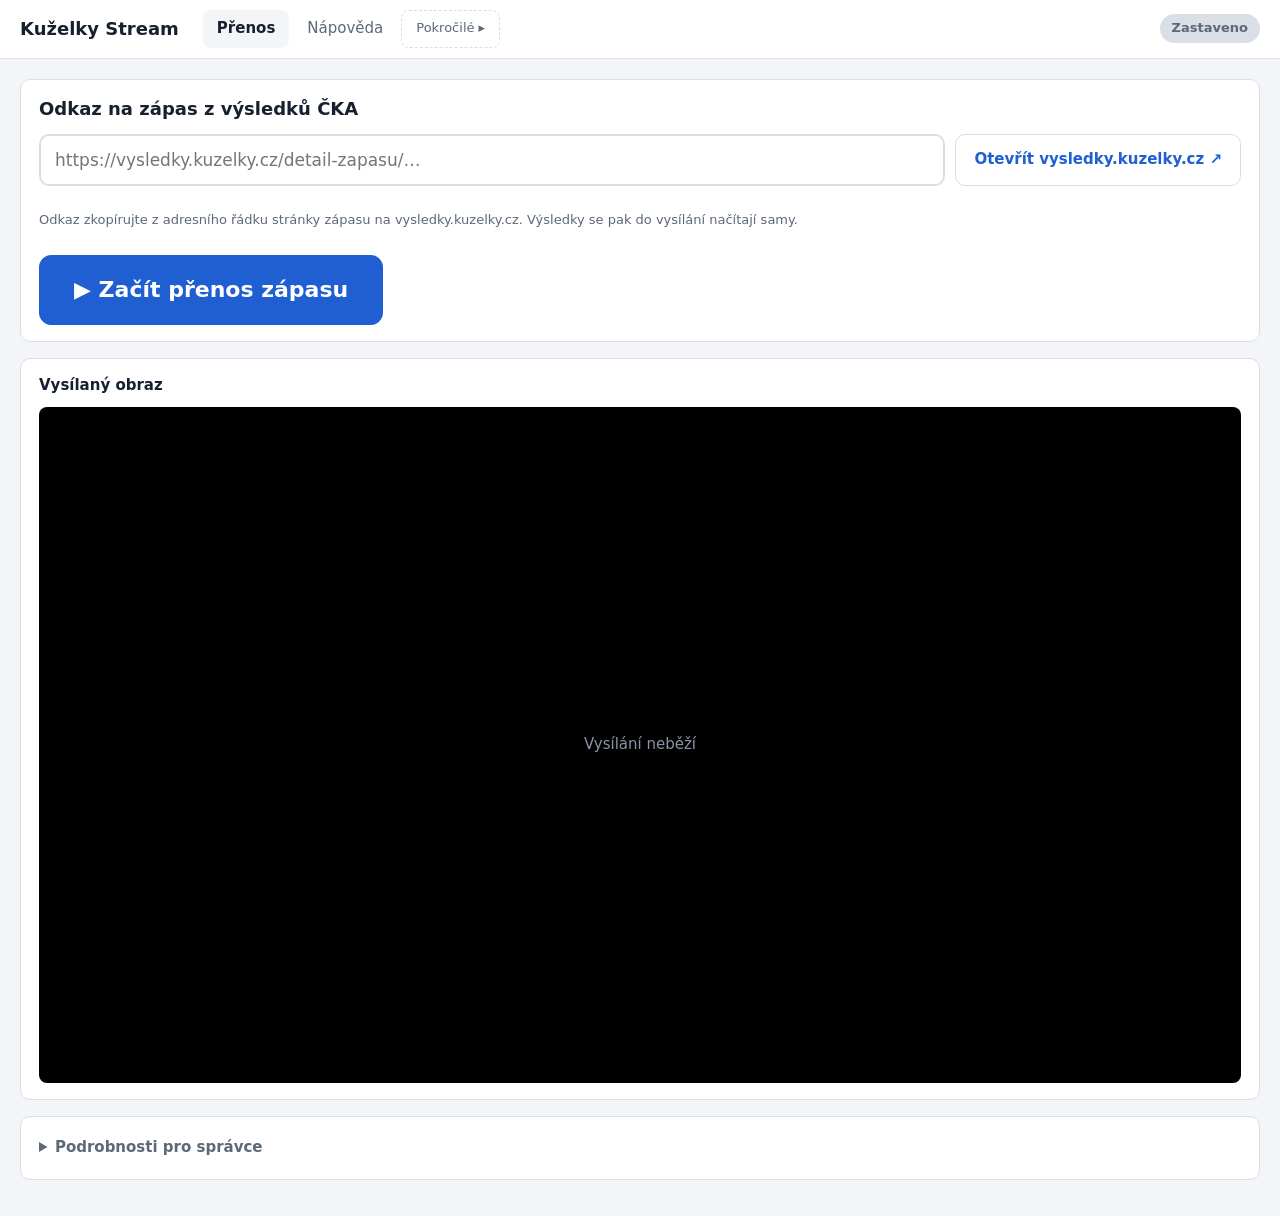
==== commit 7082ebe8: "Zjednodušená hlavní obrazovka, pravidla podle zápasu, skóre jako na webu, verze 1.6.0 - Záložka Přen" ====
--- a/internal/web/static/index.html
+++ b/internal/web/static/index.html
@@ -11,12 +11,13 @@
 <header class="top">
   <div class="brand">Kuželky Stream <span id="ver" class="small muted"></span></div>
   <nav class="tabs" role="tablist">
-    <button role="tab" data-tab="vysilani" class="active">Vysílání</button>
-    <button role="tab" data-tab="zapis">Zápis</button>
-    <button role="tab" data-tab="utkani">Utkání</button>
-    <button role="tab" data-tab="obraz">Obraz a grafika</button>
-    <button role="tab" data-tab="nastaveni">Nastavení</button>
+    <button role="tab" data-tab="vysilani" class="active">Přenos</button>
+    <button role="tab" data-tab="zapis" class="adv">Zápis</button>
+    <button role="tab" data-tab="utkani" class="adv">Utkání</button>
+    <button role="tab" data-tab="obraz" class="adv">Obraz a grafika</button>
+    <button role="tab" data-tab="nastaveni" class="adv">Nastavení</button>
     <button role="tab" data-tab="napoveda">Nápověda</button>
+    <button type="button" id="btnAdv" class="adv-toggle">Pokročilé ▸</button>
   </nav>
   <div id="pill" class="pill off">Zastaveno</div>
 </header>
@@ -24,21 +25,6 @@
 <main>
   <!-- ============================================================ VYSÍLÁNÍ -->
   <section id="tab-vysilani" class="tab active">
-    <div class="controls">
-      <button id="btnStart" class="big primary">▶ Spustit vysílání</button>
-      <button id="btnStop" class="big danger" hidden>■ Zastavit vysílání</button>
-      <button id="btnInterrupt" class="big interrupt" hidden
-        title="Grafika ukáže celou tabulku výsledků s nápisem Utkání přerušeno. Dalším kliknutím se vrátí, jak byla.">⏸ Přerušit utkání</button>
-      <div class="ctl-group">
-        <button id="btnRestartCam" title="Znovu se připojí ke kameře. YouTube se nepřeruší, divák chvíli vidí náhradní obraz.">↻ Znovu připojit kameru</button>
-        <button id="btnRestartOut" title="Ukončí a znovu naváže spojení s YouTube. Krátký výpadek.">↻ Restartovat vysílání</button>
-      </div>
-      <label class="switch" title="Klávesová zkratka: G">
-        <input type="checkbox" id="chkOverlay">
-        <span class="slider"></span>
-        <span class="switch-label">Grafika <kbd>G</kbd></span>
-      </label>
-    </div>
     <div id="msg" class="msg" hidden></div>
     <div id="firstRun" class="card first-run" hidden>
       <h2>Vítejte na novém počítači</h2>
@@ -50,16 +36,58 @@
       </div>
     </div>
 
-    <div class="grid">
-      <div class="card preview-card">
-        <h2>Náhled vysílaného obrazu <span class="muted small">(1× za sekundu)</span></h2>
-        <div class="preview">
-          <img id="preview" alt="" hidden>
-          <div id="previewEmpty" class="preview-empty">Vysílání neběží</div>
-          <div id="slateBadge" class="slate-badge" hidden>Divák vidí náhradní obraz – kamera je nedostupná</div>
-        </div>
-      </div>
-      <div class="stack">
+    <!-- The simple screen: match link, one start/end button, YouTube link, picture. -->
+    <div class="card simple">
+      <label class="simple-label" for="sUrl">Odkaz na zápas z výsledků ČKA</label>
+      <div class="simple-url">
+        <input id="sUrl" type="url" placeholder="https://vysledky.kuzelky.cz/detail-zapasu/…" autocomplete="off">
+        <a id="sOpen" class="button" href="https://vysledky.kuzelky.cz" target="_blank" rel="noopener">Otevřít stránku ↗</a>
+      </div>
+      <p class="muted small">Odkaz zkopírujte z adresního řádku stránky zápasu na vysledky.kuzelky.cz.
+        Výsledky se pak do vysílání načítají samy.</p>
+      <div id="sMatch" class="simple-match" hidden></div>
+
+      <div class="simple-actions">
+        <button type="button" id="btnGo" class="huge primary">▶ Začít přenos zápasu</button>
+        <button type="button" id="btnEnd" class="huge danger" hidden>■ Ukončit přenos zápasu</button>
+        <button id="btnInterrupt" class="big interrupt" hidden
+          title="Grafika ukáže celou tabulku výsledků s nápisem Utkání přerušeno. Dalším kliknutím se vrátí, jak byla.">⏸ Přerušit utkání</button>
+      </div>
+      <div id="sMsg" class="simple-msg" hidden></div>
+
+      <div id="sYt" class="simple-yt" hidden>
+        <span class="muted">Přenos na YouTube:</span>
+        <a id="sYtLink" target="_blank" rel="noopener"></a>
+        <button type="button" id="btnSCopy">Kopírovat odkaz</button>
+        <span id="sYtState" class="small"></span>
+      </div>
+    </div>
+
+    <div class="card preview-card">
+      <h2>Vysílaný obraz</h2>
+      <div class="preview">
+        <img id="preview" alt="" hidden>
+        <div id="previewEmpty" class="preview-empty">Vysílání neběží</div>
+        <div id="slateBadge" class="slate-badge" hidden>Divák vidí náhradní obraz – kamera je nedostupná</div>
+      </div>
+    </div>
+
+    <details class="card advanced">
+      <summary>Podrobnosti pro správce</summary>
+      <div class="controls">
+        <button id="btnStart" class="primary">▶ Spustit jen vysílání</button>
+        <button id="btnStop" class="danger" hidden>■ Zastavit vysílání</button>
+        <div class="ctl-group">
+          <button id="btnRestartCam" title="Znovu se připojí ke kameře. YouTube se nepřeruší, divák chvíli vidí náhradní obraz.">↻ Znovu připojit kameru</button>
+          <button id="btnRestartOut" title="Ukončí a znovu naváže spojení s YouTube. Krátký výpadek.">↻ Restartovat vysílání</button>
+        </div>
+        <label class="switch" title="Klávesová zkratka: G">
+          <input type="checkbox" id="chkOverlay">
+          <span class="slider"></span>
+          <span class="switch-label">Grafika <kbd>G</kbd></span>
+        </label>
+      </div>
+      <div class="grid3">
         <div class="card">
           <h2>Kamera</h2>
           <dl class="kv">
@@ -102,14 +130,11 @@
           <p class="hint small">Zastavení vysílání přenos neukončí – po novém spuštění pokračuje na stejné adrese.
             <b>Ukončit přenos utkání</b> ho na YouTube uzavře a další spuštění založí nový.</p>
         </div>
-        <p class="hint small" id="keyHint">Visí-li YouTube Studio na „Preparing stream“, zkuste <b>Restartovat vysílání</b>.</p>
-      </div>
-    </div>
-
-    <div class="card">
+      </div>
+      <p class="hint small" id="keyHint">Visí-li YouTube Studio na „Preparing stream“, zkuste <b>Restartovat vysílání</b>.</p>
       <h2>Log</h2>
       <pre id="log" class="log"></pre>
-    </div>
+    </details>
   </section>
 
   <!-- ============================================================ ZÁPIS / UTKÁNÍ (krok 3) -->
@@ -517,6 +542,7 @@
           <label class="narrow">Bodů za vyšší součet týmu <input name="pravidla.bodyZaCelkem" type="number" step="0.5" min="0"></label>
         </div>
         <label class="check"><input type="checkbox" name="pravidla.remizaSoubojeRozhodujeKuzelky"> Při rovnosti setových bodů rozhoduje souboj vyšší počet kuželek</label>
+        <label class="check"><input type="checkbox" name="pravidla.soubojRozhodujiKuzelky"> Souboj rozhoduje jen součet kuželek (národní 16bodové hodnocení – krajské soutěže)</label>
         <label class="check"><input type="checkbox" name="pravidla.podrobnyZapis"> Podrobný zápis: u každého úseku plné, dorážka a chyby (jako oficiální zápis ČKA)</label>
         <div class="row">
           <label>Rozpis drah <select id="lanePreset">
@@ -577,7 +603,7 @@
         <li>Vedle hodin se objeví ikona kuželky: <b>šedá</b> = nevysílá se, <b>červená</b> = vysílá se,
           <b>oranžová</b> = obnovuje se spojení nebo je kamera nedostupná. Levé kliknutí otevře ovládání,
           pravé kliknutí → <i>Ukončit</i>.</li>
-        <li><b>Nový počítač:</b> na záložce Vysílání klikněte na <b>Přihlásit Google účet oddílu</b>. Nastavení
+        <li><b>Nový počítač:</b> na záložce Přenos klikněte na <b>Přihlásit Google účet oddílu</b>. Nastavení
           kamery, YouTube kanál, grafika, pravidla i uložená utkání se pak načtou samy z Google Disku oddílu.
           Nic dalšího se nevyplňuje.</li>
         <li><b>Aktualizace jsou automatické:</b> při každém spuštění si aplikace zkontroluje novou verzi, sama se
@@ -591,23 +617,20 @@
     <div class="card" id="h-utkani">
       <h2>2. Průběh utkání</h2>
       <ol>
-        <li><b>Založte utkání</b> na záložce <a href="#utkani" data-goto="utkani">Utkání</a> – <b>ještě před spuštěním
-          vysílání</b>, aby se podle něj pojmenoval přenos na YouTube.
-          <ul>
-            <li><b>Nejjednodušší:</b> vložte odkaz na zápas z
-              <a href="https://vysledky.kuzelky.cz" target="_blank" rel="noopener">vysledky.kuzelky.cz</a> a klikněte
-              <b>Založit utkání z odkazu</b>. Sestavy, střídání a výsledky se pak načítají samy z oficiálního zápisu,
-              který domácí oddíl během utkání vyplňuje. Nic se nemusí zapisovat dvakrát.</li>
-            <li><b>Ručně:</b> vyplňte družstva a hráče (pořadí řádků = pořadí soubojů) → Založit utkání.
-              Známá družstva se nabízejí a jejich hráči se doplní sami.</li>
-          </ul></li>
-        <li><b>Spusťte vysílání</b> na záložce <a href="#vysilani" data-goto="vysilani">Vysílání</a>. V kartě
-          „Přenos na YouTube“ je odkaz pro diváky (tlačítko Kopírovat odkaz). Do minuty by měl být stav <b>● ŽIVĚ</b>.</li>
+        <li>Na stránce <a href="https://vysledky.kuzelky.cz" target="_blank" rel="noopener">vysledky.kuzelky.cz</a>
+          otevřete dnešní zápas a zkopírujte adresu z adresního řádku prohlížeče (Ctrl+L, Ctrl+C).</li>
+        <li>Na záložce <a href="#vysilani" data-goto="vysilani">Přenos</a> ji vložte do políčka
+          <b>Odkaz na zápas z výsledků ČKA</b> (Ctrl+V). Tlačítko <b>Otevřít stránku</b> vedle políčka stránku
+          zápasu otevře pro kontrolu.</li>
+        <li>Klikněte na <b>▶ Začít přenos zápasu</b>. Aplikace načte sestavy a výsledky, nastaví si podle zápasu
+          pravidla (1. KLM 120 hodů / krajský přebor 100 hodů, 8 nebo 16 bodů) a spustí vysílání. Odkaz pro diváky
+          je hned pod tlačítkem (Kopírovat odkaz). Výsledky se pak během utkání načítají samy.</li>
         <li>Během utkání zapisujte výsledky (pokud se nenačítají z webu) – viz <a href="#h-zapis">Zápis</a>.</li>
-        <li><b>Přerušení</b> (porucha dráhy apod.): na Vysílání tlačítko <b>⏸ Přerušit utkání</b>. Grafika ukáže
+        <li><b>Přerušení</b> (porucha dráhy apod.): na Přenosu tlačítko <b>⏸ Přerušit utkání</b>. Grafika ukáže
           celou tabulku s nápisem „Utkání přerušeno“. Tlačítko <b>▶ Pokračovat v utkání</b> vrátí grafiku, jak byla.</li>
-        <li><b>Po utkání:</b> Vysílání → <b>Ukončit přenos utkání</b>. Video na YouTube se uzavře jako záznam.
-          Pouhé „Zastavit vysílání“ přenos neukončí – po novém spuštění pokračuje na stejné adrese.</li>
+        <li><b>Po utkání:</b> <b>■ Ukončit přenos zápasu</b>. Vysílání skončí a video zůstane na YouTube jako záznam.</li>
+        <li>Ruční zápis, grafika a nastavení jsou na dalších záložkách, které se ukážou tlačítkem <b>Pokročilé</b>
+          vpravo nahoře.</li>
       </ol>
     </div>
 
@@ -647,8 +670,8 @@
       <h2>5. Když něco nejde</h2>
       <ul>
         <li><b>Kamera vypadne:</b> divák vidí „Přenos z kamery bude za chvíli obnoven“ i se skóre. Aplikace se ke
-          kameře připojí sama. Ručně: Vysílání → Znovu připojit kameru.</li>
-        <li><b>YouTube nevysílá nebo se zasekl:</b> Vysílání → Restartovat vysílání.</li>
+          kameře připojí sama. Ručně: Přenos → Podrobnosti pro správce → Znovu připojit kameru.</li>
+        <li><b>YouTube nevysílá nebo se zasekl:</b> Přenos → Podrobnosti pro správce → Restartovat vysílání.</li>
         <li><b>„Přihlášení ke Google účtu vypršelo“:</b> Nastavení → YouTube → Přihlásit k YouTube.</li>
         <li><b>Webkamera ukazuje šedý obrázek se zámkem:</b> kameru blokuje clonka, klávesa pro vypnutí kamery
           nebo program výrobce notebooku (např. Lenovo Vantage – režim soukromí kamery).</li>
@@ -700,5 +723,6 @@
 <script src="app.js"></script>
 <script src="match.js"></script>
 <script src="editor.js"></script>
+<script src="simple.js"></script>
 </body>
 </html>
--- a/internal/web/static/style.css
+++ b/internal/web/static/style.css
@@ -273,3 +273,29 @@
 }
 .ok-text { color: var(--ok); }
 .bad-text { color: var(--bad); }
+
+/* ---- simple main screen */
+.simple { display: flex; flex-direction: column; gap: 12px; }
+.simple-label { font-size: 18px; font-weight: 700; display: block; }
+.simple-url { display: flex; gap: 10px; flex-wrap: wrap; }
+.simple-url input { flex: 1 1 420px; font-size: 17px; padding: 12px 14px; border: 2px solid var(--border);
+  border-radius: var(--radius); background: var(--panel); }
+.simple-url input:focus { border-color: var(--accent); outline: none; }
+a.button { display: inline-flex; align-items: center; padding: 12px 18px; border: 1px solid var(--border);
+  border-radius: var(--radius); background: var(--panel); color: var(--accent); text-decoration: none; font-weight: 600; }
+a.button:hover { border-color: var(--accent); }
+.simple-match { font-size: 17px; display: flex; gap: 14px; align-items: baseline; flex-wrap: wrap; }
+.simple-match .score { font-size: 22px; font-weight: 800; background: #e6b41e; color: #0c1630; padding: 2px 12px; border-radius: 8px; }
+.simple-actions { display: flex; gap: 14px; flex-wrap: wrap; align-items: center; }
+button.huge { font-size: 22px; padding: 18px 34px; font-weight: 700; border-radius: 12px; }
+.simple-msg { font-size: 16px; padding: 10px 14px; border-radius: var(--radius); background: var(--tag-live); color: var(--tag-text); }
+.simple-msg.bad { background: var(--tag-all); }
+.simple-yt { display: flex; gap: 12px; align-items: center; flex-wrap: wrap; font-size: 17px; }
+.simple-yt a { font-weight: 700; color: var(--accent); word-break: break-all; }
+.live-text { color: var(--bad); font-weight: 700; }
+details.advanced > summary { cursor: pointer; font-weight: 600; color: var(--muted); }
+details.advanced[open] > summary { margin-bottom: 12px; }
+.grid3 { display: grid; grid-template-columns: repeat(auto-fit, minmax(260px, 1fr)); gap: 12px; margin: 12px 0; }
+/* the tabs for advanced users appear with "Pokročilé" */
+body:not(.adv-on) .tabs .adv { display: none; }
+.tabs .adv-toggle { background: none; border: 1px dashed var(--border); color: var(--muted); font-size: 13px; }
